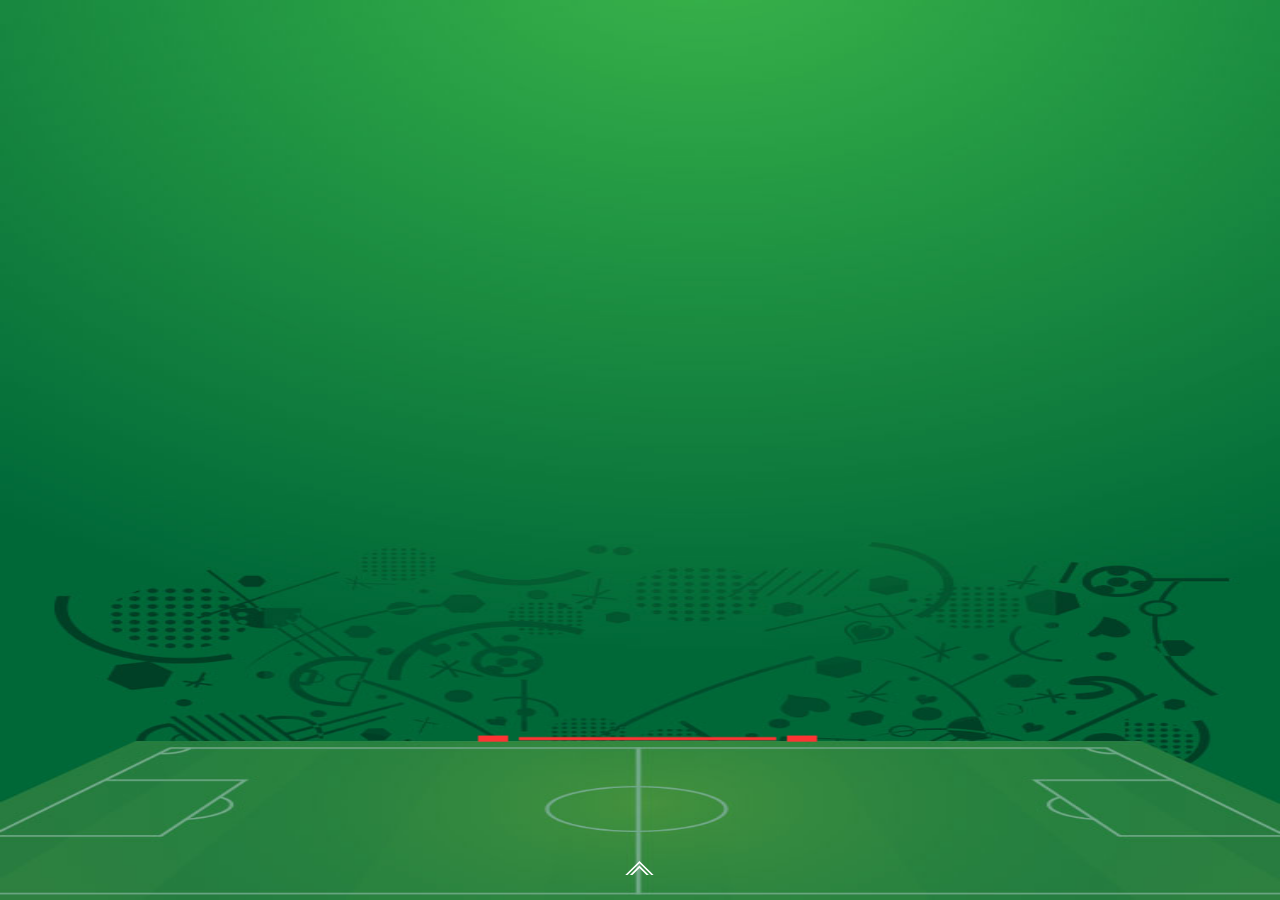
==== h5web/index.htm @ a773b553 "h5web" ====
<!DOCTYPE html>
<!-- saved from url=(0083)http://cokecn-cokecn.stor.sinaapp.com/index.html?from=groupmessage&isappinstalled=0 -->
<html lang="en" style=""><head><meta http-equiv="Content-Type" content="text/html; charset=UTF-8">
	<meta http-equiv="X-UA-Compatible" content="IE=edge,chrome=1">
	<meta name="apple-mobile-web-app-capable" content="yes">
	<meta name="apple-touch-fullscreen" content="YES">
	<meta name="viewport" content="width=device-width, initial-scale=1, minimum-scale=1, maximum-scale=1, user-scalable=no">
	<meta charset="UTF-8">
	<title>怡宝与您狂欢欧洲杯</title><script async src="http://c.cnzz.com/core.php"></script>
	<!-- scarlet | LXU studio http://lxustudio.com -->
	<link rel="stylesheet" href="style/normalize.css">
  	<link rel="stylesheet" href="style/swiper.css">
	
	
	<link rel="stylesheet" href="style/css.css">
  	<style type="text/css">
  		
  	</style>
  	<script src="style/jquery-2.1.1.min.js"></script>
	<script src="style/idangerous.swiper.min.js"></script>
	<script src="style/jquery.parallax.min.js"></script>
	<script src="style/weixinapi.js"></script>
</head><body style="overflow: hidden;"></body>
<body>
	<div class="swiper-container">
		<div class="swiper-wrapper" style="width: 336px; height: 8805px; transition: 0.3s; -webkit-transition: 0.3s; -webkit-transform: translate3d(0px, 0px, 0px);">


			<section class="swiper-slide ani swiper-slide-visible swiper-slide-active" id="s0" style="width: 336px; height: 587px; -webkit-transform: translate3d(0, 0, 0); -webkit-transform-style: preserve-3d; -webkit-backface-visibility: hidden;">
				<!--<img class="wave bg" src="./style/s3ke.png">-->
				<div class="a0"></div>
				<div class="a1"></div>
				<div class="a2"></div>
				<div class="a3"></div>
				<div class="a4"></div>
				<div class="a5"></div>
				<div class="a6"></div>
				<div class="a7"></div>

				<!--<img class="bottle" src="./style/s0bottle.png"> -->
				<svg version="1.1" xmlns="http://www.w3.org/2000/svg" xmlns:xlink="http://www.w3.org/1999/xlink" x="0px" y="0px" viewBox="0 0 59 29" enable-background="new 0 0 59 29" xml:space="preserve" class="up bg">
					<g>
						<polygon fill="#FFFFFF" points="54,28.9 29.4,4.7 4.7,28.9 0,28.9 29.4,0 58.8,28.9"></polygon>
						<polygon fill="#FFFFFF" points="49.1,28.9 44,28.9 29.4,14.5 14.8,28.9 9.7,28.9 29.4,9.5"></polygon>
					</g>
				</svg>
			</section>
			
			
			
			
			
			
			<section class="swiper-slide" id="s1" style="width: 336px; height: 587px;">
				<!--<img class="wave bg" src="./style/s1wave.png">-->
				<div class="w0"></div>
				<div class="w1"></div>
				<div class="w2"></div>
				<div class="w3"></div>
				<p class="p1">您已连续签到：<a class="a1">1</a>&nbsp;&nbsp;&nbsp;次</p>
				<p class="p2">距离下一场球赛倒计时：<a class="a2">09:30</a></p>
				<div class="w4">
					<p class="w41">6月25日&nbsp;17:50</p>
					<p class="w42">德国</p>
					<p class="w43">法国</p>
					<div class="w44"></div>
					<div class="w45"></div>
				</div>
				<div class="w5">
					<p class="w51">6月25日&nbsp;17:50</p>
					<p class="w52">德国</p>
					<p class="w53">法国</p>
					<div class="w54"></div>
					<div class="w55"></div>
				</div>
				<div class="w6">
					<p class="w61">6月25日&nbsp;17:50</p>
					<p class="w62">德国</p>
					<p class="w63">法国</p>
					<div class="w64"></div>
					<div class="w65"></div>
				</div>
				<div class="w7"></div>

				<svg version="1.1" xmlns="http://www.w3.org/2000/svg" xmlns:xlink="http://www.w3.org/1999/xlink" x="0px" y="0px" viewBox="0 0 59 29" enable-background="new 0 0 59 29" xml:space="preserve" class="up bg">
					<g>
						<polygon fill="#FFFFFF" points="54,28.9 29.4,4.7 4.7,28.9 0,28.9 29.4,0 58.8,28.9"></polygon>
						<polygon fill="#FFFFFF" points="49.1,28.9 44,28.9 29.4,14.5 14.8,28.9 9.7,28.9 29.4,9.5"></polygon>
					</g>
				</svg>
			</section>





			<section class="swiper-slide ani swiper-slide-visible swiper-slide-active" id="s2" style="width: 336px; height: 587px; -webkit-transform: translate3d(0, 0, 0); -webkit-transform-style: preserve-3d; -webkit-backface-visibility: hidden;">
				<!--<img class="wave bg" src="./style/s3ke.png">-->
				<div class="a0"></div>
				<div class="a1"></div>
				<div class="a2"></div>
				<div class="a3"></div>
				<div class="a4"></div>
				<div class="a5"></div>
				<div class="a6"></div>
				<div class="a7"></div>

				<!--<img class="bottle" src="./style/s0bottle.png"> -->
				<svg version="1.1" xmlns="http://www.w3.org/2000/svg" xmlns:xlink="http://www.w3.org/1999/xlink" x="0px" y="0px" viewBox="0 0 59 29" enable-background="new 0 0 59 29" xml:space="preserve" class="up bg">
					<g>
						<polygon fill="#FFFFFF" points="54,28.9 29.4,4.7 4.7,28.9 0,28.9 29.4,0 58.8,28.9"></polygon>
						<polygon fill="#FFFFFF" points="49.1,28.9 44,28.9 29.4,14.5 14.8,28.9 9.7,28.9 29.4,9.5"></polygon>
					</g>
				</svg>
			</section>
			

	</div>
	<script>
		$(document).ready(function()
		{
			var a=new Swiper(".swiper-container",
				{
					mode:"vertical",onSlideChangeStart:function(){
					switch(a.activeIndex){
						case 0:
							$("#s0").addClass("ani");
//							$("#s0 .a7").css(go),
							//1.初始状态，文档加载完成，定义指纹图片。代码如下：
							//扫描指纹
							$('.ani .a7').click(function () {
								$('.ani .a7').addClass('ani');
								setTimeout('swiper.slideNext();', 1000);
							})
							break;
						case 1:
							$("#s1").addClass("ani");
							break;
						case 2:
							$("#s2").addClass("ani"),
							$("#s2").parallax();
							break;
					}
				},onSlideChangeEnd:function(){
					switch(a.activeIndex){
						case 0:
							$("#s1").removeClass("ani");
							break;
						case 1:
							$("#s0").removeClass("ani"),
							$("#s2").removeClass("ani");
							break;
						case 2:
							$("#s1").removeClass("ani"),
									$("#s3").removeClass("ani");
							break;
					}
				}
				});
			$("#s0").addClass("ani").parallax()

		});





//		2.定义翻过第一页后，移除类go（防止翻页回去类go仍存在）。代码如下：

		var swiper = new Swiper('.swiper-Container-v',{

			onSlideChangeEnd: function (swiper) {
				console.log(swiper.activeIndex);

				//翻页后删除指纹图片上的类
				if (swiper.activeIndex == 1) {
					$('#s0 .a7').removeClass('go');
				}

			}
		})
	</script>

</body>
</html>
---- h5web/style/css.css ----
a{opacity:0}
.swiper-container{position:absolute;width:100%;height:100%}
.swiper-slide{position:relative;overflow:hidden}
.swiper-slide *{position:absolute;opacity:0}
.bg,.bg *{opacity:1}
.layer{width:100%;height:100%;opacity:1}
.layer div{border-radius:100%}


/*��һ��ҳ��*/
#s0 {background:url("../images/01.jpg") no-repeat;background-size:100% 100%}
#s0 .a0{margin: auto;left:0;top:0;width:100%;height:100%;background:url("../images/06.png") no-repeat ;background-size:100% 100%}
#s0 .a1{margin: auto;left:5.75%;top:3%;width:60%;height:15%;background:url("../images/02.png") no-repeat;background-size:50% 50%}
#s0 .a2{margin: auto;left:0;top:4%;width:100%;height:100%;background:url("../images/05.png") no-repeat;background-size:100% 100%}
#s0 .a3{margin: auto;left:24%;top:42%;width:50%;height:8%;background:url("../images/07.png") no-repeat;background-size:100% 100%}
#s0 .a4{margin: auto;left:20%;top:50%;width:60%;height:20%;background:url("../images/09.png") no-repeat;background-size:100% 100%}
#s0 .a5{margin: auto;left:19%;top:73%;width:75%;height:6%;background:url("../images/10.png") no-repeat;background-size:100% 100%}
#s0 .a6{margin: auto;left:35%;top:80%;width:30%;height:15%;background:url("../images/03.png") no-repeat;background-size:100% 100%}
#s0 .a7{margin: auto;left:35%;top:80%;width:30%;height:5%;background:url("../images/04.png") no-repeat;background-size:100% 100%}


/*#s0 .a7{margin:auto;left:5.75%;top:3%;width:290px;height:90px;background:url("../images/03.png") no-repeat;background-size:100% 100%}*/
/*#s0 .a8{margin:auto;left:5.75%;top:3%;width:290px;height:90px;background:url("../images/04.png") no-repeat;background-size:100% 100%}*/

/*#s0 .bottle{margin:auto;left:0;right:0;bottom:-1.69%;width:100%;}
#s0 .wave{right:0;height:100%}*/

#s1{background:url("../images/qd1.jpg") no-repeat;background-size:100% 100%}
#s1 .w0{margin: auto;left:35%;top:2%;width:65%;height:15%;background:url("../images/02.png") no-repeat;background-size:50% 50%}
#s1 .w1{left:5%;top:9%;width:90%;height:6%;background:url("../images/qd5_03.png") no-repeat;background-size:100% 100%}
#s1 .w2{left:18%;top:17%;width:65%;height:3%;background:url("../images/qd5_07.png") no-repeat;background-size:100% 100%}
#s1 .w3{left:28%;top:22%;width:40%;height:4%;background:url("../images/qd5_10.png") no-repeat;background-size:100% 100%}
#s1 .p1{
    color: white;
    top: 25%;
    left: 37%;
    font-size: 10px;
}
#s1 .a1{
    color: orange;
    font-size: 10px;

}
#s1 .p2{
    color: white;
    top: 28%;
    left: 10%;
    font-size: 18px;
}
#s1 .a2{
    color: orange;
    font-size: 30px;
    top: -30%;
}
#s1 .w4{left:8%;top:37%;width:85%;height:13%;background:url("../images/qd3.png") no-repeat;background-size:100% 100%}
#s1 .w4 .w41{left:35%;top:-5%;font-size: 15px;font-weight:bold;color:black}
#s1 .w4 .w42{left:27%;top:30%;font-size: 15px;color:grey}
#s1 .w4 .w43{left:63%;top:30%;font-size: 15px;color:gray}
#s1 .w4 .w44{left:10%;top:30%;width:10%;height:40%;background:url("../images/g4.png") no-repeat;background-size:100% 100%}
#s1 .w4 .w45{right:10%;top:30%;width:10%;height:40%;background:url("../images/g2.png") no-repeat;background-size:100% 100%}

#s1 .w5{left:8%;top:50%;width:85%;height:13%;background:url("../images/qd3.png") no-repeat;background-size:100% 100%}
#s1 .w5 .w51{left:35%;top:-5%;font-size: 15px;font-weight:bold;color:black}
#s1 .w5 .w52{left:27%;top:30%;font-size: 15px;color:grey}
#s1 .w5 .w53{left:63%;top:30%;font-size: 15px;color:gray}
#s1 .w5 .w54{left:10%;top:30%;width:10%;height:40%;background:url("../images/g4.png") no-repeat;background-size:100% 100%}
#s1 .w5 .w55{right:10%;top:30%;width:10%;height:40%;background:url("../images/g2.png") no-repeat;background-size:100% 100%}

#s1 .w6{left:8%;top:63%;width:85%;height:13%;background:url("../images/qd3.png") no-repeat;background-size:100% 100%}
#s1 .w6 .w61{left:35%;top:-5%;font-size: 15px;font-weight:bold;color:black}
#s1 .w6 .w62{left:27%;top:30%;font-size: 15px;color:grey}
#s1 .w6 .w63{left:63%;top:30%;font-size: 15px;color:gray}
#s1 .w6 .w64{left:10%;top:30%;width:10%;height:40%;background:url("../images/g4.png") no-repeat;background-size:100% 100%}
#s1 .w6 .w65{right:10%;top:30%;width:10%;height:40%;background:url("../images/g2.png") no-repeat;background-size:100% 100%}
#s1 .w7{left:0;top:87%;width:100%;height:12%;background:url("../images/qd2.png") no-repeat;background-size:100% 100%}


#s2 {background:url("../images/01.jpg") no-repeat;background-size:100% 100%}
#s2 .a0{margin: auto;left:0;top:0;width:100%;height:100%;background:url("../images/06.png") no-repeat ;background-size:100% 100%}
#s2 .a1{margin: auto;left:5.75%;top:3%;width:60%;height:15%;background:url("../images/02.png") no-repeat;background-size:50% 50%}
#s2 .a2{margin: auto;left:0;top:4%;width:100%;height:100%;background:url("../images/05.png") no-repeat;background-size:100% 100%}
#s2 .a3{margin: auto;left:7%;top:45%;width:85%;height:8%;background:url("../images/js_03.png") no-repeat;background-size:100% 100%}
#s2 .a4{margin: auto;left:7%;top:52%;width:85%;height:8%;background:url("../images/js_05.png") no-repeat;background-size:100% 100%}
#s2 .a5{margin: auto;left:35%;top:60%;width:35%;height:8%;background:url("../images/js_07.png") no-repeat;background-size:100% 100%}
#s2 .a6{margin: auto;left:23%;top:67%;width:40%;height:30%;background:url("../images/js_11.png") no-repeat;background-size:100% 100%}
/*#s0 .a7{margin:auto;left:5.75%;top:3%;width:290px;height:90px;background:url("../images/03.png") no-repeat;background-size:100% 100%}*/

#s0{-webkit-animation:fadeIn 1s 0.6s both}
#s0.ani .a0{-webkit-animation:fadeInUp 1s 0.6s both}
#s0.ani .a1{-webkit-animation:fadeInUp 1s 0.4s both}
#s0.ani .a2{-webkit-animation:fadeInUp 1s 0.8s both}
#s0.ani .a3{-webkit-animation:fadeInUp 1s 1s both}
#s0.ani .a4{-webkit-animation:fadeInUp 1s 1.2s both}
#s0.ani .a5{-webkit-animation:fadeInUp 1s 1.4s both}
#s0.ani .a6{-webkit-animation:fadeInUp 1s 1.6s both}
#s0.ani .a7{
    /*-webkit-animation:fadeInUp 1s 2s both;*/
    opacity: 1;
    -webkit-animation:num_ani3 1s  infinite;
    -webkit-animation-direction:alternate;
    -webkit-animation-fill-mode: forwards;
    animation-fill-mode: forwards;
    -o-animation-fill-mode: forwards;
    -moz-animation-fill-mode:  forwards;
    }

@-webkit-keyframes num_ani3{
    0%{ top:80%;}
    100%{ top:91.5%;}
}


#s1.ani .w0{-webkit-animation:fadeInLeft 1s 0.6s both}
#s1.ani .w1{-webkit-animation:fadeInUp 1s 0.3s both}
#s1.ani .w2{-webkit-animation:fadeInUp 1s 0.6s both}
#s1.ani .w3{-webkit-animation:fadeInUp 1s 0.9s both}
#s1.ani .text1{-webkit-animation:fadeInUp 1s 0.9s both}
#s1.ani .w4{-webkit-animation:fadeInUp 1s 1.2s both}
#s1.ani .w5{-webkit-animation:fadeInUp 1s 1.5s both}
#s1.ani .w6{-webkit-animation:fadeInUp 1s 1.8s both}
#s1.ani .w7{-webkit-animation:fadeInUp 1s 2s both}

#s1.ani .p1{-webkit-animation:fadeInUp 1s 0.9s both}
#s1.ani .a1{-webkit-animation:fadeInUp 1s 0.9s both}
#s1.ani .p2{-webkit-animation:fadeInUp 1s 1.1s both}
#s1.ani .a2{-webkit-animation:fadeInUp 1s 1.1s both}

#s1.ani .w4 .w41{-webkit-animation:fadeInUp 1s 1.8s both}
#s1.ani .w4 .w42{-webkit-animation:fadeInUp 1s 1.8s both}
#s1.ani .w4 .w43{-webkit-animation:fadeInUp 1s 1.8s both}
#s1.ani .w4 .w44{-webkit-animation:fadeInUp 1s 1.8s both}
#s1.ani .w4 .w45{-webkit-animation:fadeInUp 1s 1.8s both}

#s1.ani .w5 .w51{-webkit-animation:fadeInUp 1s 1.8s both}
#s1.ani .w5 .w52{-webkit-animation:fadeInUp 1s 1.8s both}
#s1.ani .w5 .w53{-webkit-animation:fadeInUp 1s 1.8s both}
#s1.ani .w5 .w54{-webkit-animation:fadeInUp 1s 1.8s both}
#s1.ani .w5 .w55{-webkit-animation:fadeInUp 1s 1.8s both}

#s1.ani .w6 .w61{-webkit-animation:fadeInUp 1s 1.8s both}
#s1.ani .w6 .w62{-webkit-animation:fadeInUp 1s 1.8s both}
#s1.ani .w6 .w63{-webkit-animation:fadeInUp 1s 1.8s both}
#s1.ani .w6 .w64{-webkit-animation:fadeInUp 1s 1.8s both}
#s1.ani .w6 .w65{-webkit-animation:fadeInUp 1s 1.8s both}

#s2.ani .a0{-webkit-animation:fadeInUp 1s 0.6s both}
#s2.ani .a1{-webkit-animation:fadeInUp 1s 0.4s both}
#s2.ani .a2{-webkit-animation:fadeInUp 1s 0.8s both}
#s2.ani .a3{-webkit-animation:fadeInUp 1s 1s both}
#s2.ani .a4{-webkit-animation:fadeInUp 1s 1.2s both}
#s2.ani .a5{-webkit-animation:fadeInUp 1s 1.4s both}
#s2.ani .a6{-webkit-animation:fadeInUp 1s 1.6s both}
#s2.ani .a7{-webkit-animation:fadeInUp 1s 1.5s both}




@-webkit-keyframes bubble{0%{opacity:0;-webkit-transform:translate3d(0,100px,0);transform:translate3d(0,100px,0)}100%{opacity:1;-webkit-transform:none;transform:none}}@keyframes bubble{0%{opacity:0;-webkit-transform:translate3d(0,100px,0);transform:translate3d(0,100px,0)}100%{opacity:1;-webkit-transform:none;transform:none}}@-webkit-keyframes s3bottle{0%{-webkit-transform-origin:100% 100%;transform-origin:100% 100%;-webkit-transform:none;transform:none}100%{-webkit-transform-origin:100% 100%;transform-origin:100% 100%;-webkit-transform:rotate3d(0,0,1,33deg);transform:rotate3d(0,0,1,33deg)}}@keyframes s3bottle{0%{-webkit-transform-origin:100% 100%;transform-origin:100% 100%;-webkit-transform:none;transform:none}100%{-webkit-transform-origin:100% 100%;transform-origin:100% 100%;-webkit-transform:rotate3d(0,0,1,33deg);transform:rotate3d(0,0,1,33deg)}}@-webkit-keyframes s5leftHand{0%{opacity:0;-webkit-transform-origin:50% 50%;transform-origin:50% 50%;-webkit-transform:none;transform:none}100%{opacity:1;-webkit-transform-origin:50% 50%;transform-origin:50% 50%;-webkit-transform:rotate3d(0,0,1,44deg);transform:rotate3d(0,0,1,44deg)}}@keyframes s5leftHand{0%{opacity:0;-webkit-transform-origin:50% 50%;transform-origin:50% 50%;-webkit-transform:none;transform:none}100%{opacity:1;-webkit-transform-origin:50% 50%;transform-origin:50% 50%;-webkit-transform:rotate3d(0,0,1,44deg);transform:rotate3d(0,0,1,44deg)}}@-webkit-keyframes s5rightHand{0%{opacity:0;-webkit-transform-origin:50% 50%;transform-origin:50% 50%;-webkit-transform:none;transform:none}100%{opacity:1;-webkit-transform-origin:50% 50%;transform-origin:50% 50%;-webkit-transform:rotate3d(0,0,1,-44deg);transform:rotate3d(0,0,1,-44deg)}}@keyframes s5rightHand{0%{opacity:0;-webkit-transform-origin:50% 50%;transform-origin:50% 50%;-webkit-transform:none;transform:none}100%{opacity:1;-webkit-transform-origin:50% 50%;transform-origin:50% 50%;-webkit-transform:rotate3d(0,0,1,-44deg);transform:rotate3d(0,0,1,-44deg)}}@-webkit-keyframes people{0%,100%{-webkit-transition-timing-function:cubic-bezier(0.215,0.610,0.355,1.000);transition-timing-function:cubic-bezier(0.215,0.610,0.355,1.000);-webkit-transform:translate3d(0,0,0);transform:translate3d(0,0,0)}50%{-webkit-transition-timing-function:cubic-bezier(0.755,0.050,0.855,0.060);transition-timing-function:cubic-bezier(0.755,0.050,0.855,0.060);-webkit-transform:translate3d(15px,0,0);transform:translate3d(15px,0,0)}}@keyframes people{0%,100%{-webkit-transition-timing-function:cubic-bezier(0.215,0.610,0.355,1.000);transition-timing-function:cubic-bezier(0.215,0.610,0.355,1.000);-webkit-transform:translate3d(0,0,0);transform:translate3d(0,0,0)}50%{-webkit-transition-timing-function:cubic-bezier(0.755,0.050,0.855,0.060);transition-timing-function:cubic-bezier(0.755,0.050,0.855,0.060);-webkit-transform:translate3d(15px,0,0);transform:translate3d(15px,0,0)}}@-webkit-keyframes coin{0%{opacity:0;-webkit-transform:perspective(400px) rotate3d(0,1,0,-360deg);transform:perspective(400px) rotate3d(0,1,0,-360deg);-webkit-animation-timing-function:ease-out;animation-timing-function:ease-out}40%{-webkit-transform:perspective(400px) translate3d(0,0,150px) rotate3d(0,1,0,-190deg);transform:perspective(400px) translate3d(0,0,150px) rotate3d(0,1,0,-190deg);-webkit-animation-timing-function:ease-out;animation-timing-function:ease-out}50%{-webkit-transform:perspective(400px) translate3d(0,0,150px) rotate3d(0,1,0,-170deg);transform:perspective(400px) translate3d(0,0,150px) rotate3d(0,1,0,-170deg);-webkit-animation-timing-function:ease-in;animation-timing-function:ease-in}80%{-webkit-transform:perspective(400px) scale3d(.95,.95,.95);transform:perspective(400px) scale3d(.95,.95,.95);-webkit-animation-timing-function:ease-in;animation-timing-function:ease-in}100%{opacity:1;-webkit-transform:perspective(400px);transform:perspective(400px);-webkit-animation-timing-function:ease-in;animation-timing-function:ease-in}}@keyframes coin{0%{opacity:0;-webkit-transform:perspective(400px) rotate3d(0,1,0,-360deg);transform:perspective(400px) rotate3d(0,1,0,-360deg);-webkit-animation-timing-function:ease-out;animation-timing-function:ease-out}40%{-webkit-transform:perspective(400px) translate3d(0,0,150px) rotate3d(0,1,0,-190deg);transform:perspective(400px) translate3d(0,0,150px) rotate3d(0,1,0,-190deg);-webkit-animation-timing-function:ease-out;animation-timing-function:ease-out}50%{-webkit-transform:perspective(400px) translate3d(0,0,150px) rotate3d(0,1,0,-170deg);transform:perspective(400px) translate3d(0,0,150px) rotate3d(0,1,0,-170deg);-webkit-animation-timing-function:ease-in;animation-timing-function:ease-in}80%{-webkit-transform:perspective(400px) scale3d(.95,.95,.95);transform:perspective(400px) scale3d(.95,.95,.95);-webkit-animation-timing-function:ease-in;animation-timing-function:ease-in}100%{opacity:1;-webkit-transform:perspective(400px);transform:perspective(400px);-webkit-animation-timing-function:ease-in;animation-timing-function:ease-in}}@-webkit-keyframes s9w3{0%{width:0}100%{width:245px}}@keyframes s9w3{0%{width:0}100%{width:245px}}@-webkit-keyframes s12water{0%{height:96px}100%{height:89px}}@keyframes s12water{0%{height:96px}100%{height:89px}}@-webkit-keyframes arrow{0%,100%{opacity:0}50%{opacity:1}}@keyframes arrow{0%,100%{opacity:0}50%{opacity:1}}.ani .wmw path,.ani .wmw polygon{stroke-dasharray:1000;-webkit-animation:dash 1s .5s linear both}@-webkit-keyframes dash{0%{opacity:0;stroke-dashoffset:1000}100%{opacity:1;stroke-dashoffset:0}}.up{margin:auto;left:0;right:2px;bottom:2.8%;width:29px;height:14px}.wmw{left:0;top:0}@-webkit-keyframes fadeInUp{0%{opacity:0;-webkit-transform:translate3d(0,100%,0);transform:translate3d(0,100%,0)}100%{opacity:1;-webkit-transform:none;transform:none}}@keyframes fadeInUp{0%{opacity:0;-webkit-transform:translate3d(0,100%,0);transform:translate3d(0,100%,0)}100%{opacity:1;-webkit-transform:none;transform:none}}@-webkit-keyframes fadeIn{0%{opacity:0}100%{opacity:1}}@keyframes fadeIn{0%{opacity:0}100%{opacity:1}}@-webkit-keyframes fadeInLeft{0%{opacity:0;-webkit-transform:translate3d(-100%,0,0);transform:translate3d(-100%,0,0)}100%{opacity:1;-webkit-transform:none;transform:none}}@keyframes fadeInLeft{0%{opacity:0;-webkit-transform:translate3d(-100%,0,0);transform:translate3d(-100%,0,0)}100%{opacity:1;-webkit-transform:none;transform:none}}@-webkit-keyframes fadeInRight{0%{opacity:0;-webkit-transform:translate3d(100%,0,0);transform:translate3d(100%,0,0)}100%{opacity:1;-webkit-transform:none;transform:none}}@keyframes fadeInRight{0%{opacity:0;-webkit-transform:translate3d(100%,0,0);transform:translate3d(100%,0,0)}100%{opacity:1;-webkit-transform:none;transform:none}}@-webkit-keyframes bounceIn{0%,20%,40%,60%,80%,100%{-webkit-transition-timing-function:cubic-bezier(0.215,0.610,0.355,1.000);transition-timing-function:cubic-bezier(0.215,0.610,0.355,1.000)}0%{opacity:0;-webkit-transform:scale3d(.3,.3,.3);transform:scale3d(.3,.3,.3)}20%{-webkit-transform:scale3d(1.1,1.1,1.1);transform:scale3d(1.1,1.1,1.1)}40%{-webkit-transform:scale3d(.9,.9,.9);transform:scale3d(.9,.9,.9)}60%{opacity:1;-webkit-transform:scale3d(1.03,1.03,1.03);transform:scale3d(1.03,1.03,1.03)}80%{-webkit-transform:scale3d(.97,.97,.97);transform:scale3d(.97,.97,.97)}100%{opacity:1;-webkit-transform:scale3d(1,1,1);transform:scale3d(1,1,1)}}@keyframes bounceIn{0%,20%,40%,60%,80%,100%{-webkit-transition-timing-function:cubic-bezier(0.215,0.610,0.355,1.000);transition-timing-function:cubic-bezier(0.215,0.610,0.355,1.000)}0%{opacity:0;-webkit-transform:scale3d(.3,.3,.3);transform:scale3d(.3,.3,.3)}20%{-webkit-transform:scale3d(1.1,1.1,1.1);transform:scale3d(1.1,1.1,1.1)}40%{-webkit-transform:scale3d(.9,.9,.9);transform:scale3d(.9,.9,.9)}60%{opacity:1;-webkit-transform:scale3d(1.03,1.03,1.03);transform:scale3d(1.03,1.03,1.03)}80%{-webkit-transform:scale3d(.97,.97,.97);transform:scale3d(.97,.97,.97)}100%{opacity:1;-webkit-transform:scale3d(1,1,1);transform:scale3d(1,1,1)}}
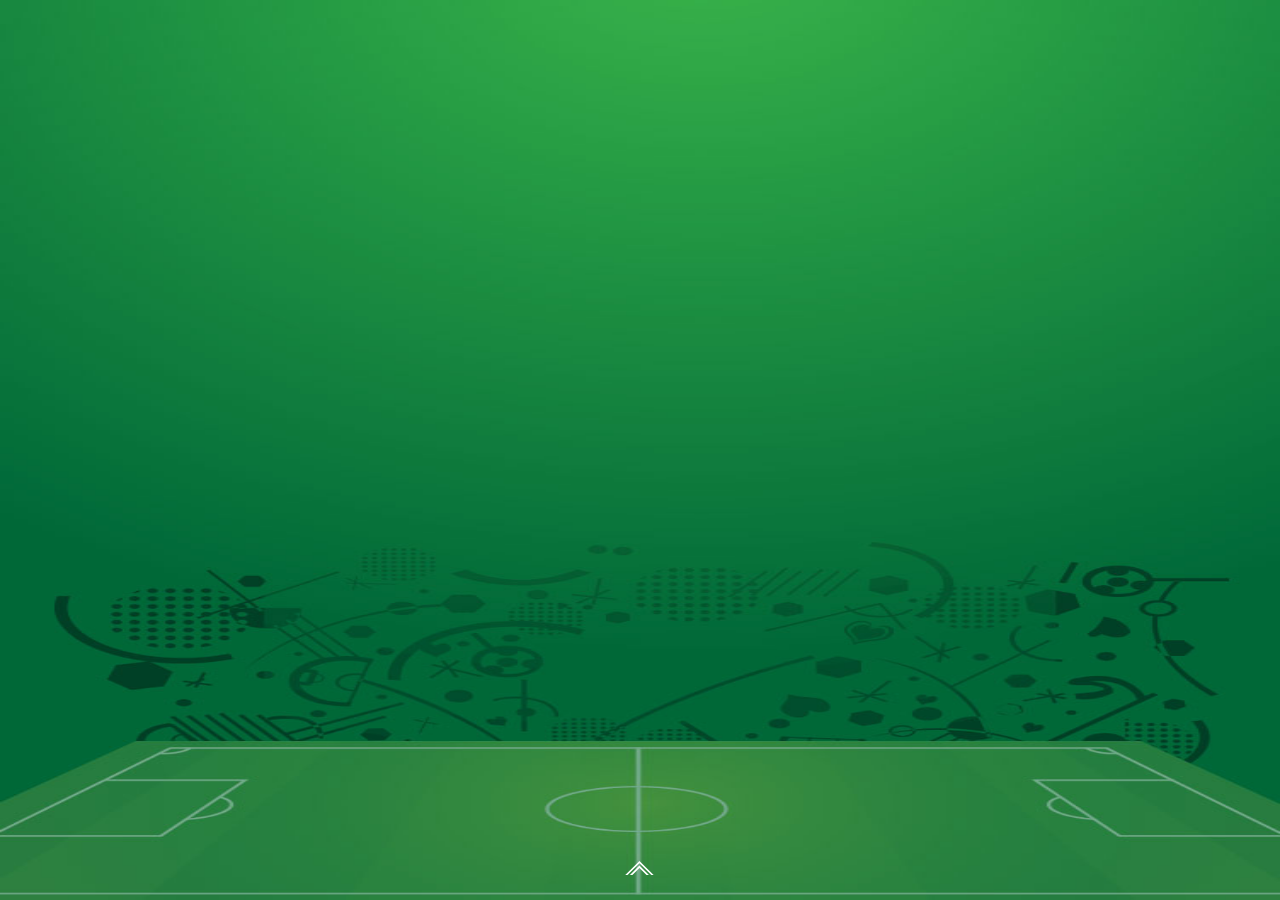
==== commit 851563f3: "h5web" ====
--- a/h5web/index.htm
+++ b/h5web/index.htm
@@ -6,21 +6,17 @@
 	<meta name="apple-touch-fullscreen" content="YES">
 	<meta name="viewport" content="width=device-width, initial-scale=1, minimum-scale=1, maximum-scale=1, user-scalable=no">
 	<meta charset="UTF-8">
-	<title>怡宝与您狂欢欧洲杯</title><script async src="http://c.cnzz.com/core.php"></script>
+	<title>怡宝与您狂欢欧洲杯</title>
 	<!-- scarlet | LXU studio http://lxustudio.com -->
 	<link rel="stylesheet" href="style/normalize.css">
   	<link rel="stylesheet" href="style/swiper.css">
-	
-	
+
 	<link rel="stylesheet" href="style/css.css">
   	<style type="text/css">
   		
   	</style>
-  	<script src="style/jquery-2.1.1.min.js"></script>
-	<script src="style/idangerous.swiper.min.js"></script>
-	<script src="style/jquery.parallax.min.js"></script>
-	<script src="style/weixinapi.js"></script>
-</head><body style="overflow: hidden;"></body>
+
+</head>
 <body>
 	<div class="swiper-container">
 		<div class="swiper-wrapper" style="width: 336px; height: 8805px; transition: 0.3s; -webkit-transition: 0.3s; -webkit-transform: translate3d(0px, 0px, 0px);">
@@ -116,9 +112,15 @@
 			
 
 	</div>
+		<script src="style/jquery-2.1.1.min.js"></script>
+		<script src="style/idangerous.swiper.min.js"></script>
+
+		<script src="style/jquery.parallax.min.js"></script>
+		<script src="style/weixinapi.js"></script>
 	<script>
 		$(document).ready(function()
 		{
+
 			var a=new Swiper(".swiper-container",
 				{
 					mode:"vertical",onSlideChangeStart:function(){
@@ -128,13 +130,11 @@
 //							$("#s0 .a7").css(go),
 							//1.初始状态，文档加载完成，定义指纹图片。代码如下：
 							//扫描指纹
-							$('.ani .a7').click(function () {
-								$('.ani .a7').addClass('ani');
-								setTimeout('swiper.slideNext();', 1000);
-							})
+
 							break;
 						case 1:
 							$("#s1").addClass("ani");
+
 							break;
 						case 2:
 							$("#s2").addClass("ani"),
@@ -156,29 +156,36 @@
 							break;
 					}
 				}
+
+
 				});
+			$('.a6').click(function () {
+				a.swipeNext();
+				$('#s1').addClass('ani');
+// setTimeout('swiper.slideNext();', 1000);
+			})
+
+//
+
+
 			$("#s0").addClass("ani").parallax()
 
 		});
 
-
-
-
-
 //		2.定义翻过第一页后，移除类go（防止翻页回去类go仍存在）。代码如下：
 
-		var swiper = new Swiper('.swiper-Container-v',{
-
-			onSlideChangeEnd: function (swiper) {
-				console.log(swiper.activeIndex);
-
-				//翻页后删除指纹图片上的类
-				if (swiper.activeIndex == 1) {
-					$('#s0 .a7').removeClass('go');
-				}
-
-			}
-		})
+//		var swiper = new Swiper('.swiper-wrapper',{
+//
+//			onSlideChangeEnd: function (swiper) {
+//				console.log(swiper.activeIndex);
+//
+//				//翻页后删除指纹图片上的类
+//				if (swiper.activeIndex == 1) {
+//					$('#s0').removeClass('ani');
+//				}
+//
+//			}
+//		})
 	</script>
 
 </body>
--- a/h5web/style/css.css
+++ b/h5web/style/css.css
@@ -95,8 +95,8 @@
 #s0.ani .a6{-webkit-animation:fadeInUp 1s 1.6s both}
 #s0.ani .a7{
     /*-webkit-animation:fadeInUp 1s 2s both;*/
-    opacity: 1;
-    -webkit-animation:num_ani3 1s  infinite;
+    opacity: 0;
+    -webkit-animation:num_ani3 1s 3s infinite;
     -webkit-animation-direction:alternate;
     -webkit-animation-fill-mode: forwards;
     animation-fill-mode: forwards;
@@ -105,8 +105,9 @@
     }
 
 @-webkit-keyframes num_ani3{
-    0%{ top:80%;}
-    100%{ top:91.5%;}
+    0%{ top:80%;   opacity: 0;}
+    1%{ top:80%;   opacity: 1;}
+    100%{ top:91.5%;opacity: 1;}
 }
 
 
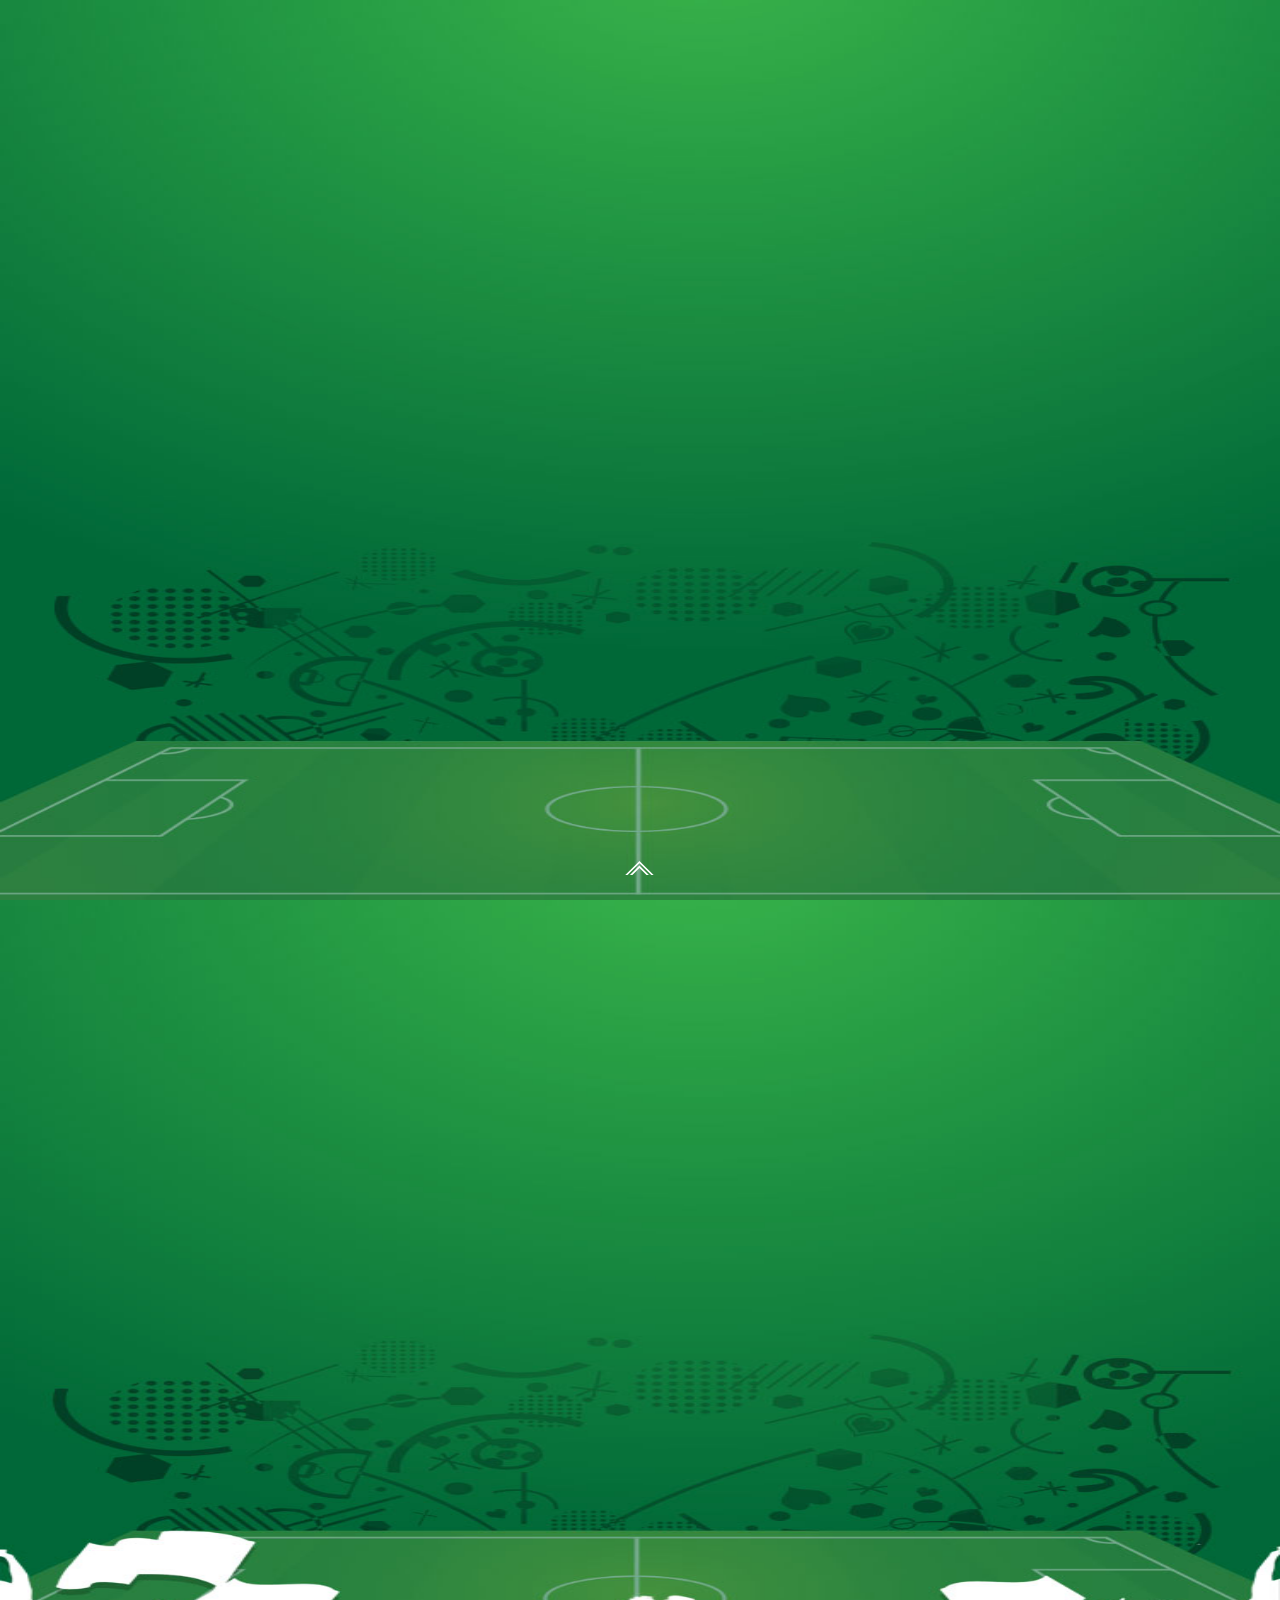
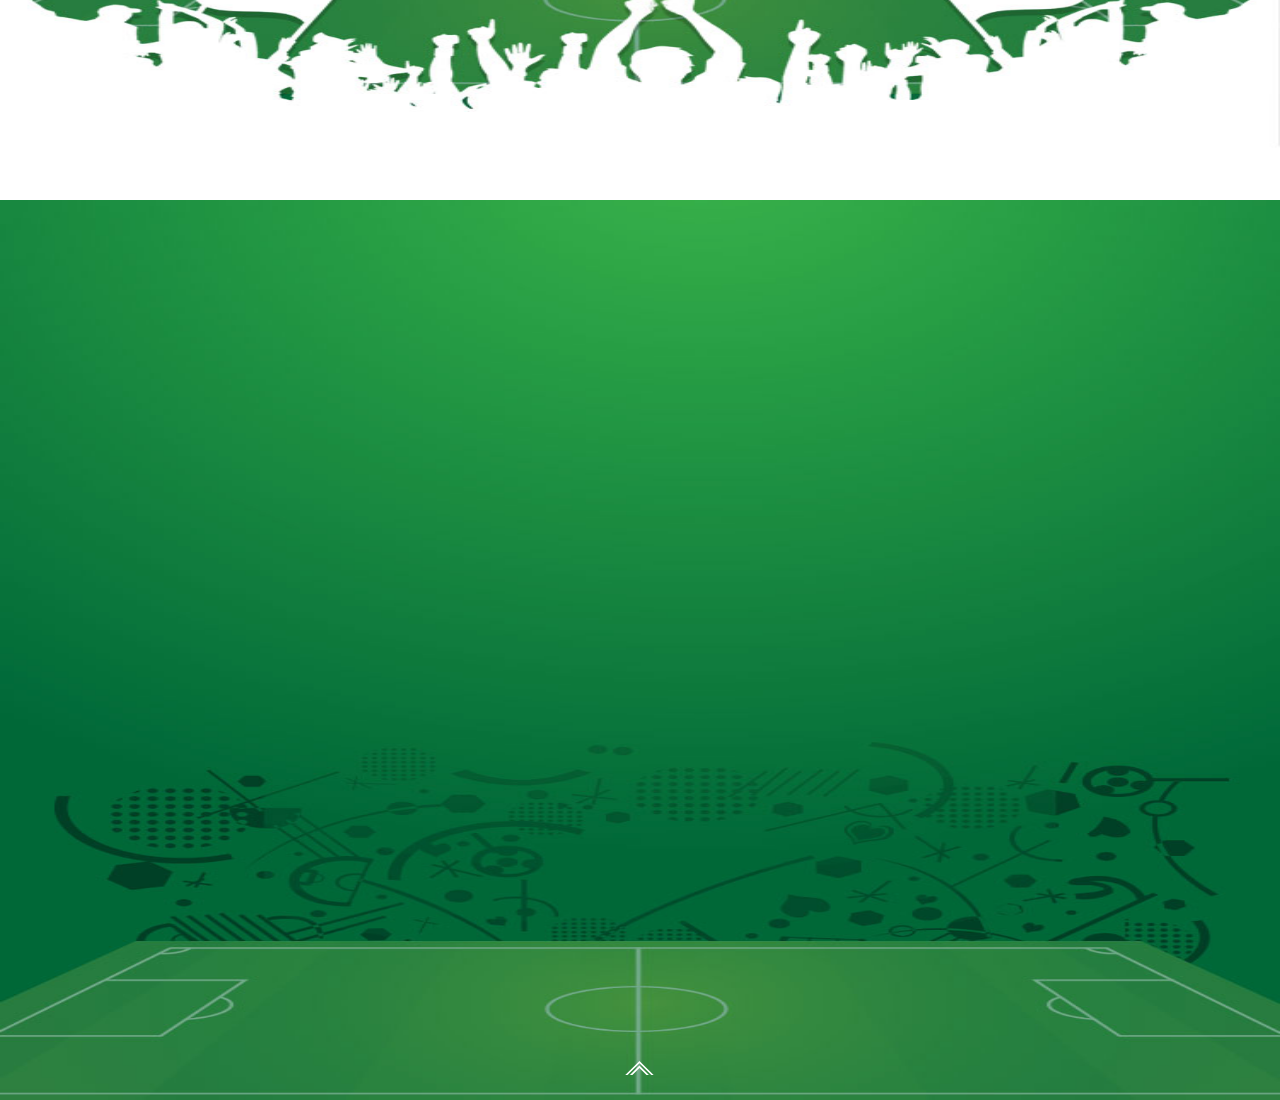
==== commit 99ebaf97: "h5web" ====
--- a/h5web/index.htm
+++ b/h5web/index.htm
@@ -15,10 +15,64 @@
   	<style type="text/css">
   		
   	</style>
-
+    <script>
+		//获取浏览器页面可见高度和宽度
+
+		var _PageHeight = document.documentElement.clientHeight,
+
+				_PageWidth = document.documentElement.clientWidth;
+
+		//计算loading框距离顶部和左部的距离（loading框的宽度为215px，高度为61px）
+
+		var _LoadingTop = _PageHeight > 61 ? (_PageHeight - 61) / 2 : 0,
+
+				_LoadingLeft = _PageWidth > 215 ? (_PageWidth - 215) / 2 : 0;
+
+		//在页面未加载完毕之前显示的loading Html自定义内容
+
+		var _LoadingHtml = '<div id="loadingDiv" style="position:absolute;left:0;width:100%;height:' + _PageHeight + 'px;top:0;background:#f3f8ff;opacity:0.8;filter:alpha(opacity=100);z-index:10000;">' +
+				   '<div style="position: absolute; cursor1: wait; left: ' + _LoadingLeft + 'px; top:' + _LoadingTop + 'px; width: auto; height: 57px; line-height: 57px; padding-left: 50px; padding-right: 5px; background: #fff url(images/loading.gif) no-repeat scroll 5px 10px; border: 2px solid #95B8E7; color: #696969; font-family:\'Microsoft YaHei\';">页面加载中，请等待...' +
+				    '</div>' +
+				'</div>';
+		//呈现loading效果
+
+		document.write(_LoadingHtml);
+
+
+
+//		window.onload = function () {
+//
+//		    var loadingMask = document.getElementById('loadingDiv');
+//
+//		    loadingMask.parentNode.removeChild(loadingMask);
+//
+//		};
+
+
+
+		//监听加载状态改变
+
+		document.onreadystatechange = completeLoading;
+
+
+
+		//加载状态为complete时移除loading效果
+
+		function completeLoading() {
+
+			if (document.readyState == "complete") {
+
+				var loadingMask = document.getElementById('loadingDiv');
+
+				loadingMask.parentNode.removeChild(loadingMask);
+
+			}
+
+		}
+	</script>
 </head>
-<body>
-	<div class="swiper-container">
+<html>
+	<body class="swiper-container">
 		<div class="swiper-wrapper" style="width: 336px; height: 8805px; transition: 0.3s; -webkit-transition: 0.3s; -webkit-transform: translate3d(0px, 0px, 0px);">
 
 
--- a/h5web/style/css.css
+++ b/h5web/style/css.css
@@ -15,8 +15,8 @@
 #s0 .a3{margin: auto;left:24%;top:42%;width:50%;height:8%;background:url("../images/07.png") no-repeat;background-size:100% 100%}
 #s0 .a4{margin: auto;left:20%;top:50%;width:60%;height:20%;background:url("../images/09.png") no-repeat;background-size:100% 100%}
 #s0 .a5{margin: auto;left:19%;top:73%;width:75%;height:6%;background:url("../images/10.png") no-repeat;background-size:100% 100%}
-#s0 .a6{margin: auto;left:35%;top:80%;width:30%;height:15%;background:url("../images/03.png") no-repeat;background-size:100% 100%}
-#s0 .a7{margin: auto;left:35%;top:80%;width:30%;height:5%;background:url("../images/04.png") no-repeat;background-size:100% 100%}
+#s0 .a6{margin: auto;left:35%;top:80%;width:28%;height:15%;background:url("../images/03.png") no-repeat;background-size:100% 100%}
+#s0 .a7{left:34.56%;top:80%;width:28%;height:5%;background:url("../images/04.png") no-repeat;background-size:100% 100%}
 
 
 /*#s0 .a7{margin:auto;left:5.75%;top:3%;width:290px;height:90px;background:url("../images/03.png") no-repeat;background-size:100% 100%}*/
@@ -96,7 +96,7 @@
 #s0.ani .a7{
     /*-webkit-animation:fadeInUp 1s 2s both;*/
     opacity: 0;
-    -webkit-animation:num_ani3 1s 3s infinite;
+    -webkit-animation:num_ani3 1s 2s infinite;
     -webkit-animation-direction:alternate;
     -webkit-animation-fill-mode: forwards;
     animation-fill-mode: forwards;
@@ -107,7 +107,7 @@
 @-webkit-keyframes num_ani3{
     0%{ top:80%;   opacity: 0;}
     1%{ top:80%;   opacity: 1;}
-    100%{ top:91.5%;opacity: 1;}
+    100%{ top:90%;opacity: 1;}
 }
 
 
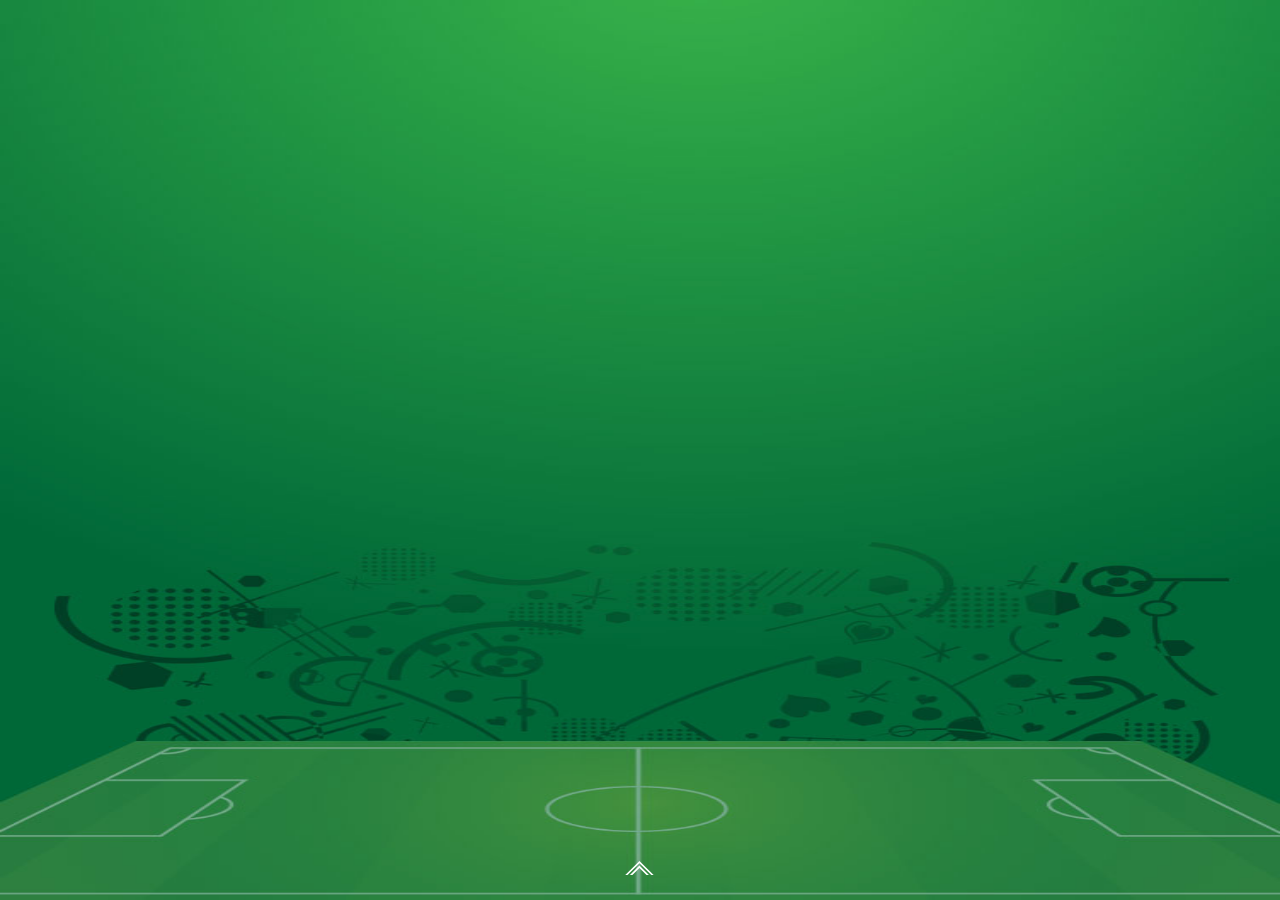
==== commit 9f431d03: "h5web" ====
--- a/h5web/index.htm
+++ b/h5web/index.htm
@@ -17,7 +17,6 @@
   	</style>
     <script>
 		//获取浏览器页面可见高度和宽度
-
 		var _PageHeight = document.documentElement.clientHeight,
 
 				_PageWidth = document.documentElement.clientWidth;
@@ -30,7 +29,7 @@
 
 		//在页面未加载完毕之前显示的loading Html自定义内容
 
-		var _LoadingHtml = '<div id="loadingDiv" style="position:absolute;left:0;width:100%;height:' + _PageHeight + 'px;top:0;background:#f3f8ff;opacity:0.8;filter:alpha(opacity=100);z-index:10000;">' +
+		var _LoadingHtml = '<div id="loadingDiv" style="position:absolute;left:0;width:100%;height:' + _PageHeight + 'px;top:0;background:#f3f8ff;opacity:1;filter:alpha(opacity=100);z-index:10000;">' +
 				   '<div style="position: absolute; cursor1: wait; left: ' + _LoadingLeft + 'px; top:' + _LoadingTop + 'px; width: auto; height: 57px; line-height: 57px; padding-left: 50px; padding-right: 5px; background: #fff url(images/loading.gif) no-repeat scroll 5px 10px; border: 2px solid #95B8E7; color: #696969; font-family:\'Microsoft YaHei\';">页面加载中，请等待...' +
 				    '</div>' +
 				'</div>';
@@ -38,23 +37,9 @@
 
 		document.write(_LoadingHtml);
 
-
-
-//		window.onload = function () {
-//
-//		    var loadingMask = document.getElementById('loadingDiv');
-//
-//		    loadingMask.parentNode.removeChild(loadingMask);
-//
-//		};
-
-
-
 		//监听加载状态改变
 
 		document.onreadystatechange = completeLoading;
-
-
 
 		//加载状态为complete时移除loading效果
 
@@ -177,7 +162,9 @@
 
 			var a=new Swiper(".swiper-container",
 				{
-					mode:"vertical",onSlideChangeStart:function(){
+					noSwiping : true,
+					noSwipingClass : 'stop-swiping',
+					onSlideChangeStart:function(){
 					switch(a.activeIndex){
 						case 0:
 							$("#s0").addClass("ani");
@@ -195,7 +182,8 @@
 							$("#s2").parallax();
 							break;
 					}
-				},onSlideChangeEnd:function(){
+				},
+						onSlideChangeEnd:function(){
 					switch(a.activeIndex){
 						case 0:
 							$("#s1").removeClass("ani");
@@ -213,9 +201,13 @@
 
 
 				});
+
 			$('.a6').click(function () {
-				a.swipeNext();
-				$('#s1').addClass('ani');
+
+				var sendtime=setTimeout(function(){
+					a.swipeNext();
+					$('#s1').addClass('ani');
+				},1000)
 // setTimeout('swiper.slideNext();', 1000);
 			})
 
--- a/h5web/style/css.css
+++ b/h5web/style/css.css
@@ -87,11 +87,25 @@
 
 #s0{-webkit-animation:fadeIn 1s 0.6s both}
 #s0.ani .a0{-webkit-animation:fadeInUp 1s 0.6s both}
-#s0.ani .a1{-webkit-animation:fadeInUp 1s 0.4s both}
-#s0.ani .a2{-webkit-animation:fadeInUp 1s 0.8s both}
-#s0.ani .a3{-webkit-animation:fadeInUp 1s 1s both}
-#s0.ani .a4{-webkit-animation:fadeInUp 1s 1.2s both}
-#s0.ani .a5{-webkit-animation:fadeInUp 1s 1.4s both}
+#s0.ani .a1{-webkit-animation:fadeIn 1s 0.4s both}
+#s0.ani .a2{opacity: 0;
+    -webkit-animation:scale 1s 0.8s 1;
+    -webkit-animation-direction:alternate;
+    -webkit-animation-fill-mode: forwards;
+    animation-fill-mode: forwards;
+    -o-animation-fill-mode: forwards;
+    -moz-animation-fill-mode:  forwards;
+}
+#s0.ani .a3{opacity: 0;
+    -webkit-animation:scale 1s 1.5s 1;
+    -webkit-animation-direction:alternate;
+    -webkit-animation-fill-mode: forwards;
+    animation-fill-mode: forwards;
+    -o-animation-fill-mode: forwards;
+    -moz-animation-fill-mode:  forwards;
+}
+#s0.ani .a4{-webkit-animation:fadeIn 1s 2s both}
+#s0.ani .a5{-webkit-animation:fadeIn 1s 2s both}
 #s0.ani .a6{-webkit-animation:fadeInUp 1s 1.6s both}
 #s0.ani .a7{
     /*-webkit-animation:fadeInUp 1s 2s both;*/
@@ -109,13 +123,33 @@
     1%{ top:80%;   opacity: 1;}
     100%{ top:90%;opacity: 1;}
 }
-
-
-#s1.ani .w0{-webkit-animation:fadeInLeft 1s 0.6s both}
-#s1.ani .w1{-webkit-animation:fadeInUp 1s 0.3s both}
-#s1.ani .w2{-webkit-animation:fadeInUp 1s 0.6s both}
-#s1.ani .w3{-webkit-animation:fadeInUp 1s 0.9s both}
-#s1.ani .text1{-webkit-animation:fadeInUp 1s 0.9s both}
+@keyframes num_ani3{
+    0%{ top:80%;   opacity: 0;}
+    1%{ top:80%;   opacity: 1;}
+    100%{ top:90%;opacity: 1;}
+}
+
+#s1.ani .w0{-webkit-animation:fadeIn 1s 1s both}
+#s1.ani .w1{
+    opacity: 0;
+    -webkit-animation:scale 1s 0.6s 1;
+    -webkit-animation-direction:alternate;
+    -webkit-animation-fill-mode: forwards;
+    animation-fill-mode: forwards;
+    -o-animation-fill-mode: forwards;
+    -moz-animation-fill-mode:  forwards;
+}
+#s1.ani .w2{-webkit-animation:fadeIn 1s 1s both}
+#s1.ani .w3{
+    opacity: 0;
+    -webkit-animation:flicker 0.2s 0.8s infinite;
+    -webkit-animation-direction:alternate;
+    -webkit-animation-fill-mode: forwards;
+    animation-fill-mode: forwards;
+    -o-animation-fill-mode: forwards;
+    -moz-animation-fill-mode:  forwards;
+}
+#s1.ani .text1{-webkit-animation:fadeIn 1s 1s both}
 #s1.ani .w4{-webkit-animation:fadeInUp 1s 1.2s both}
 #s1.ani .w5{-webkit-animation:fadeInUp 1s 1.5s both}
 #s1.ani .w6{-webkit-animation:fadeInUp 1s 1.8s both}
@@ -145,8 +179,15 @@
 #s1.ani .w6 .w65{-webkit-animation:fadeInUp 1s 1.8s both}
 
 #s2.ani .a0{-webkit-animation:fadeInUp 1s 0.6s both}
-#s2.ani .a1{-webkit-animation:fadeInUp 1s 0.4s both}
-#s2.ani .a2{-webkit-animation:fadeInUp 1s 0.8s both}
+#s2.ani .a1{-webkit-animation:fadeIn 1s 0.8s both}
+#s2.ani .a2{opacity: 0;
+    -webkit-animation:scale 1s 0.8s 1;
+    -webkit-animation-direction:alternate;
+    -webkit-animation-fill-mode: forwards;
+    animation-fill-mode: forwards;
+    -o-animation-fill-mode: forwards;
+    -moz-animation-fill-mode:  forwards;
+}
 #s2.ani .a3{-webkit-animation:fadeInUp 1s 1s both}
 #s2.ani .a4{-webkit-animation:fadeInUp 1s 1.2s both}
 #s2.ani .a5{-webkit-animation:fadeInUp 1s 1.4s both}
@@ -154,6 +195,99 @@
 #s2.ani .a7{-webkit-animation:fadeInUp 1s 1.5s both}
 
 
-
-
-@-webkit-keyframes bubble{0%{opacity:0;-webkit-transform:translate3d(0,100px,0);transform:translate3d(0,100px,0)}100%{opacity:1;-webkit-transform:none;transform:none}}@keyframes bubble{0%{opacity:0;-webkit-transform:translate3d(0,100px,0);transform:translate3d(0,100px,0)}100%{opacity:1;-webkit-transform:none;transform:none}}@-webkit-keyframes s3bottle{0%{-webkit-transform-origin:100% 100%;transform-origin:100% 100%;-webkit-transform:none;transform:none}100%{-webkit-transform-origin:100% 100%;transform-origin:100% 100%;-webkit-transform:rotate3d(0,0,1,33deg);transform:rotate3d(0,0,1,33deg)}}@keyframes s3bottle{0%{-webkit-transform-origin:100% 100%;transform-origin:100% 100%;-webkit-transform:none;transform:none}100%{-webkit-transform-origin:100% 100%;transform-origin:100% 100%;-webkit-transform:rotate3d(0,0,1,33deg);transform:rotate3d(0,0,1,33deg)}}@-webkit-keyframes s5leftHand{0%{opacity:0;-webkit-transform-origin:50% 50%;transform-origin:50% 50%;-webkit-transform:none;transform:none}100%{opacity:1;-webkit-transform-origin:50% 50%;transform-origin:50% 50%;-webkit-transform:rotate3d(0,0,1,44deg);transform:rotate3d(0,0,1,44deg)}}@keyframes s5leftHand{0%{opacity:0;-webkit-transform-origin:50% 50%;transform-origin:50% 50%;-webkit-transform:none;transform:none}100%{opacity:1;-webkit-transform-origin:50% 50%;transform-origin:50% 50%;-webkit-transform:rotate3d(0,0,1,44deg);transform:rotate3d(0,0,1,44deg)}}@-webkit-keyframes s5rightHand{0%{opacity:0;-webkit-transform-origin:50% 50%;transform-origin:50% 50%;-webkit-transform:none;transform:none}100%{opacity:1;-webkit-transform-origin:50% 50%;transform-origin:50% 50%;-webkit-transform:rotate3d(0,0,1,-44deg);transform:rotate3d(0,0,1,-44deg)}}@keyframes s5rightHand{0%{opacity:0;-webkit-transform-origin:50% 50%;transform-origin:50% 50%;-webkit-transform:none;transform:none}100%{opacity:1;-webkit-transform-origin:50% 50%;transform-origin:50% 50%;-webkit-transform:rotate3d(0,0,1,-44deg);transform:rotate3d(0,0,1,-44deg)}}@-webkit-keyframes people{0%,100%{-webkit-transition-timing-function:cubic-bezier(0.215,0.610,0.355,1.000);transition-timing-function:cubic-bezier(0.215,0.610,0.355,1.000);-webkit-transform:translate3d(0,0,0);transform:translate3d(0,0,0)}50%{-webkit-transition-timing-function:cubic-bezier(0.755,0.050,0.855,0.060);transition-timing-function:cubic-bezier(0.755,0.050,0.855,0.060);-webkit-transform:translate3d(15px,0,0);transform:translate3d(15px,0,0)}}@keyframes people{0%,100%{-webkit-transition-timing-function:cubic-bezier(0.215,0.610,0.355,1.000);transition-timing-function:cubic-bezier(0.215,0.610,0.355,1.000);-webkit-transform:translate3d(0,0,0);transform:translate3d(0,0,0)}50%{-webkit-transition-timing-function:cubic-bezier(0.755,0.050,0.855,0.060);transition-timing-function:cubic-bezier(0.755,0.050,0.855,0.060);-webkit-transform:translate3d(15px,0,0);transform:translate3d(15px,0,0)}}@-webkit-keyframes coin{0%{opacity:0;-webkit-transform:perspective(400px) rotate3d(0,1,0,-360deg);transform:perspective(400px) rotate3d(0,1,0,-360deg);-webkit-animation-timing-function:ease-out;animation-timing-function:ease-out}40%{-webkit-transform:perspective(400px) translate3d(0,0,150px) rotate3d(0,1,0,-190deg);transform:perspective(400px) translate3d(0,0,150px) rotate3d(0,1,0,-190deg);-webkit-animation-timing-function:ease-out;animation-timing-function:ease-out}50%{-webkit-transform:perspective(400px) translate3d(0,0,150px) rotate3d(0,1,0,-170deg);transform:perspective(400px) translate3d(0,0,150px) rotate3d(0,1,0,-170deg);-webkit-animation-timing-function:ease-in;animation-timing-function:ease-in}80%{-webkit-transform:perspective(400px) scale3d(.95,.95,.95);transform:perspective(400px) scale3d(.95,.95,.95);-webkit-animation-timing-function:ease-in;animation-timing-function:ease-in}100%{opacity:1;-webkit-transform:perspective(400px);transform:perspective(400px);-webkit-animation-timing-function:ease-in;animation-timing-function:ease-in}}@keyframes coin{0%{opacity:0;-webkit-transform:perspective(400px) rotate3d(0,1,0,-360deg);transform:perspective(400px) rotate3d(0,1,0,-360deg);-webkit-animation-timing-function:ease-out;animation-timing-function:ease-out}40%{-webkit-transform:perspective(400px) translate3d(0,0,150px) rotate3d(0,1,0,-190deg);transform:perspective(400px) translate3d(0,0,150px) rotate3d(0,1,0,-190deg);-webkit-animation-timing-function:ease-out;animation-timing-function:ease-out}50%{-webkit-transform:perspective(400px) translate3d(0,0,150px) rotate3d(0,1,0,-170deg);transform:perspective(400px) translate3d(0,0,150px) rotate3d(0,1,0,-170deg);-webkit-animation-timing-function:ease-in;animation-timing-function:ease-in}80%{-webkit-transform:perspective(400px) scale3d(.95,.95,.95);transform:perspective(400px) scale3d(.95,.95,.95);-webkit-animation-timing-function:ease-in;animation-timing-function:ease-in}100%{opacity:1;-webkit-transform:perspective(400px);transform:perspective(400px);-webkit-animation-timing-function:ease-in;animation-timing-function:ease-in}}@-webkit-keyframes s9w3{0%{width:0}100%{width:245px}}@keyframes s9w3{0%{width:0}100%{width:245px}}@-webkit-keyframes s12water{0%{height:96px}100%{height:89px}}@keyframes s12water{0%{height:96px}100%{height:89px}}@-webkit-keyframes arrow{0%,100%{opacity:0}50%{opacity:1}}@keyframes arrow{0%,100%{opacity:0}50%{opacity:1}}.ani .wmw path,.ani .wmw polygon{stroke-dasharray:1000;-webkit-animation:dash 1s .5s linear both}@-webkit-keyframes dash{0%{opacity:0;stroke-dashoffset:1000}100%{opacity:1;stroke-dashoffset:0}}.up{margin:auto;left:0;right:2px;bottom:2.8%;width:29px;height:14px}.wmw{left:0;top:0}@-webkit-keyframes fadeInUp{0%{opacity:0;-webkit-transform:translate3d(0,100%,0);transform:translate3d(0,100%,0)}100%{opacity:1;-webkit-transform:none;transform:none}}@keyframes fadeInUp{0%{opacity:0;-webkit-transform:translate3d(0,100%,0);transform:translate3d(0,100%,0)}100%{opacity:1;-webkit-transform:none;transform:none}}@-webkit-keyframes fadeIn{0%{opacity:0}100%{opacity:1}}@keyframes fadeIn{0%{opacity:0}100%{opacity:1}}@-webkit-keyframes fadeInLeft{0%{opacity:0;-webkit-transform:translate3d(-100%,0,0);transform:translate3d(-100%,0,0)}100%{opacity:1;-webkit-transform:none;transform:none}}@keyframes fadeInLeft{0%{opacity:0;-webkit-transform:translate3d(-100%,0,0);transform:translate3d(-100%,0,0)}100%{opacity:1;-webkit-transform:none;transform:none}}@-webkit-keyframes fadeInRight{0%{opacity:0;-webkit-transform:translate3d(100%,0,0);transform:translate3d(100%,0,0)}100%{opacity:1;-webkit-transform:none;transform:none}}@keyframes fadeInRight{0%{opacity:0;-webkit-transform:translate3d(100%,0,0);transform:translate3d(100%,0,0)}100%{opacity:1;-webkit-transform:none;transform:none}}@-webkit-keyframes bounceIn{0%,20%,40%,60%,80%,100%{-webkit-transition-timing-function:cubic-bezier(0.215,0.610,0.355,1.000);transition-timing-function:cubic-bezier(0.215,0.610,0.355,1.000)}0%{opacity:0;-webkit-transform:scale3d(.3,.3,.3);transform:scale3d(.3,.3,.3)}20%{-webkit-transform:scale3d(1.1,1.1,1.1);transform:scale3d(1.1,1.1,1.1)}40%{-webkit-transform:scale3d(.9,.9,.9);transform:scale3d(.9,.9,.9)}60%{opacity:1;-webkit-transform:scale3d(1.03,1.03,1.03);transform:scale3d(1.03,1.03,1.03)}80%{-webkit-transform:scale3d(.97,.97,.97);transform:scale3d(.97,.97,.97)}100%{opacity:1;-webkit-transform:scale3d(1,1,1);transform:scale3d(1,1,1)}}@keyframes bounceIn{0%,20%,40%,60%,80%,100%{-webkit-transition-timing-function:cubic-bezier(0.215,0.610,0.355,1.000);transition-timing-function:cubic-bezier(0.215,0.610,0.355,1.000)}0%{opacity:0;-webkit-transform:scale3d(.3,.3,.3);transform:scale3d(.3,.3,.3)}20%{-webkit-transform:scale3d(1.1,1.1,1.1);transform:scale3d(1.1,1.1,1.1)}40%{-webkit-transform:scale3d(.9,.9,.9);transform:scale3d(.9,.9,.9)}60%{opacity:1;-webkit-transform:scale3d(1.03,1.03,1.03);transform:scale3d(1.03,1.03,1.03)}80%{-webkit-transform:scale3d(.97,.97,.97);transform:scale3d(.97,.97,.97)}100%{opacity:1;-webkit-transform:scale3d(1,1,1);transform:scale3d(1,1,1)}}+@-webkit-keyframes scale{
+    0%{ opacity: 0;
+        -webkit-transform: scale(1,1);
+        -moz-transform: scale(1,1);
+        -o-transform: scale(1,1);
+        -ms-transform: scale(1,1);
+        transform: scale(1,1); }
+    50%{opacity: 1;
+        -webkit-transform: scale(2,2);
+        -moz-transform: scale(2,2);
+        -o-transform: scale(2,2);
+        -ms-transform: scale(2,2);
+        transform: scale(2,2);}
+    100%{opacity: 1;
+        -webkit-transform: scale(1,1);
+        -moz-transform: scale(1,1);
+        -o-transform: scale(1,1);
+        -ms-transform: scale(1,1);
+        transform: scale(1,1); }
+}
+@keyframes scale
+{
+    0%{ opacity: 0;
+        -webkit-transform: scale(1,1);
+        -moz-transform: scale(1,1);
+        -o-transform: scale(1,1);
+        -ms-transform: scale(1,1);
+        transform: scale(1,1); }
+    50%{opacity: 1;
+        -webkit-transform: scale(2,2);
+        -moz-transform: scale(2,2);
+        -o-transform: scale(2,2);
+        -ms-transform: scale(2,2);
+        transform: scale(2,2);}
+    100%{opacity: 1;
+        -webkit-transform: scale(1,1);
+        -moz-transform: scale(1,1);
+        -o-transform: scale(1,1);
+        -ms-transform: scale(1,1);
+        transform: scale(1,1); }
+}
+
+@-webkit-keyframes flicker{
+    0%{opacity: 0;
+        left:26%;
+    }
+    1%{
+        opacity: 1;
+        left:27%;
+    }
+    100%{
+        opacity: 1;
+        left:28%;
+    }
+
+}
+@keyframes flicker{
+    0%{opacity: 0;
+        left:26%;
+    }
+    1%{
+        opacity: 1;
+        left:27%;
+    }
+    100%{
+        opacity: 1;
+        left:28%;
+    }
+}
+
+@-webkit-keyframes bubble{0%{opacity:0;-webkit-transform:translate3d(0,100px,0);transform:translate3d(0,100px,0)}100%{opacity:1;-webkit-transform:none;transform:none}}
+@keyframes bubble{0%{opacity:0;-webkit-transform:translate3d(0,100px,0);transform:translate3d(0,100px,0)}100%{opacity:1;-webkit-transform:none;transform:none}}
+@-webkit-keyframes s3bottle{0%{-webkit-transform-origin:100% 100%;transform-origin:100% 100%;-webkit-transform:none;transform:none}100%{-webkit-transform-origin:100% 100%;transform-origin:100% 100%;-webkit-transform:rotate3d(0,0,1,33deg);transform:rotate3d(0,0,1,33deg)}}
+@keyframes s3bottle{0%{-webkit-transform-origin:100% 100%;transform-origin:100% 100%;-webkit-transform:none;transform:none}100%{-webkit-transform-origin:100% 100%;transform-origin:100% 100%;-webkit-transform:rotate3d(0,0,1,33deg);transform:rotate3d(0,0,1,33deg)}}
+@-webkit-keyframes s5leftHand{0%{opacity:0;-webkit-transform-origin:50% 50%;transform-origin:50% 50%;-webkit-transform:none;transform:none}100%{opacity:1;-webkit-transform-origin:50% 50%;transform-origin:50% 50%;-webkit-transform:rotate3d(0,0,1,44deg);transform:rotate3d(0,0,1,44deg)}}
+@keyframes s5leftHand{0%{opacity:0;-webkit-transform-origin:50% 50%;transform-origin:50% 50%;-webkit-transform:none;transform:none}100%{opacity:1;-webkit-transform-origin:50% 50%;transform-origin:50% 50%;-webkit-transform:rotate3d(0,0,1,44deg);transform:rotate3d(0,0,1,44deg)}}
+@-webkit-keyframes s5rightHand{0%{opacity:0;-webkit-transform-origin:50% 50%;transform-origin:50% 50%;-webkit-transform:none;transform:none}100%{opacity:1;-webkit-transform-origin:50% 50%;transform-origin:50% 50%;-webkit-transform:rotate3d(0,0,1,-44deg);transform:rotate3d(0,0,1,-44deg)}}
+@keyframes s5rightHand{0%{opacity:0;-webkit-transform-origin:50% 50%;transform-origin:50% 50%;-webkit-transform:none;transform:none}100%{opacity:1;-webkit-transform-origin:50% 50%;transform-origin:50% 50%;-webkit-transform:rotate3d(0,0,1,-44deg);transform:rotate3d(0,0,1,-44deg)}}
+@-webkit-keyframes people{0%,100%{-webkit-transition-timing-function:cubic-bezier(0.215,0.610,0.355,1.000);transition-timing-function:cubic-bezier(0.215,0.610,0.355,1.000);-webkit-transform:translate3d(0,0,0);transform:translate3d(0,0,0)}50%{-webkit-transition-timing-function:cubic-bezier(0.755,0.050,0.855,0.060);transition-timing-function:cubic-bezier(0.755,0.050,0.855,0.060);-webkit-transform:translate3d(15px,0,0);transform:translate3d(15px,0,0)}}
+@keyframes people{0%,100%{-webkit-transition-timing-function:cubic-bezier(0.215,0.610,0.355,1.000);transition-timing-function:cubic-bezier(0.215,0.610,0.355,1.000);-webkit-transform:translate3d(0,0,0);transform:translate3d(0,0,0)}50%{-webkit-transition-timing-function:cubic-bezier(0.755,0.050,0.855,0.060);transition-timing-function:cubic-bezier(0.755,0.050,0.855,0.060);-webkit-transform:translate3d(15px,0,0);transform:translate3d(15px,0,0)}}
+@-webkit-keyframes coin{0%{opacity:0;-webkit-transform:perspective(400px) rotate3d(0,1,0,-360deg);transform:perspective(400px) rotate3d(0,1,0,-360deg);-webkit-animation-timing-function:ease-out;animation-timing-function:ease-out}40%{-webkit-transform:perspective(400px) translate3d(0,0,150px) rotate3d(0,1,0,-190deg);transform:perspective(400px) translate3d(0,0,150px) rotate3d(0,1,0,-190deg);-webkit-animation-timing-function:ease-out;animation-timing-function:ease-out}50%{-webkit-transform:perspective(400px) translate3d(0,0,150px) rotate3d(0,1,0,-170deg);transform:perspective(400px) translate3d(0,0,150px) rotate3d(0,1,0,-170deg);-webkit-animation-timing-function:ease-in;animation-timing-function:ease-in}80%{-webkit-transform:perspective(400px) scale3d(.95,.95,.95);transform:perspective(400px) scale3d(.95,.95,.95);-webkit-animation-timing-function:ease-in;animation-timing-function:ease-in}100%{opacity:1;-webkit-transform:perspective(400px);transform:perspective(400px);-webkit-animation-timing-function:ease-in;animation-timing-function:ease-in}}
+@keyframes coin{0%{opacity:0;-webkit-transform:perspective(400px) rotate3d(0,1,0,-360deg);transform:perspective(400px) rotate3d(0,1,0,-360deg);-webkit-animation-timing-function:ease-out;animation-timing-function:ease-out}40%{-webkit-transform:perspective(400px) translate3d(0,0,150px) rotate3d(0,1,0,-190deg);transform:perspective(400px) translate3d(0,0,150px) rotate3d(0,1,0,-190deg);-webkit-animation-timing-function:ease-out;animation-timing-function:ease-out}50%{-webkit-transform:perspective(400px) translate3d(0,0,150px) rotate3d(0,1,0,-170deg);transform:perspective(400px) translate3d(0,0,150px) rotate3d(0,1,0,-170deg);-webkit-animation-timing-function:ease-in;animation-timing-function:ease-in}80%{-webkit-transform:perspective(400px) scale3d(.95,.95,.95);transform:perspective(400px) scale3d(.95,.95,.95);-webkit-animation-timing-function:ease-in;animation-timing-function:ease-in}100%{opacity:1;-webkit-transform:perspective(400px);transform:perspective(400px);-webkit-animation-timing-function:ease-in;animation-timing-function:ease-in}}
+@-webkit-keyframes s9w3{0%{width:0}100%{width:245px}}@keyframes s9w3{0%{width:0}100%{width:245px}}
+@-webkit-keyframes s12water{0%{height:96px}100%{height:89px}}@keyframes s12water{0%{height:96px}100%{height:89px}}
+@-webkit-keyframes arrow{0%,100%{opacity:0}50%{opacity:1}}
+@keyframes arrow{0%,100%{opacity:0}50%{opacity:1}}.ani .wmw path,.ani .wmw polygon{stroke-dasharray:1000;-webkit-animation:dash 1s .5s linear both}
+@-webkit-keyframes dash{0%{opacity:0;stroke-dashoffset:1000}100%{opacity:1;stroke-dashoffset:0}}.up{margin:auto;left:0;right:2px;bottom:2.8%;width:29px;height:14px}.wmw{left:0;top:0}
+@-webkit-keyframes fadeInUp{0%{opacity:0;-webkit-transform:translate3d(0,100%,0);transform:translate3d(0,100%,0)}100%{opacity:1;-webkit-transform:none;transform:none}}
+@keyframes fadeInUp{0%{opacity:0;-webkit-transform:translate3d(0,100%,0);transform:translate3d(0,100%,0)}100%{opacity:1;-webkit-transform:none;transform:none}}
+@-webkit-keyframes fadeIn{0%{opacity:0}100%{opacity:1}}
+@keyframes fadeIn{0%{opacity:0}100%{opacity:1}}
+@-webkit-keyframes fadeInLeft{0%{opacity:0;-webkit-transform:translate3d(-100%,0,0);transform:translate3d(-100%,0,0)}100%{opacity:1;-webkit-transform:none;transform:none}}
+@keyframes fadeInLeft{0%{opacity:0;-webkit-transform:translate3d(-100%,0,0);transform:translate3d(-100%,0,0)}100%{opacity:1;-webkit-transform:none;transform:none}}@-webkit-keyframes fadeInRight{0%{opacity:0;-webkit-transform:translate3d(100%,0,0);transform:translate3d(100%,0,0)}100%{opacity:1;-webkit-transform:none;transform:none}}
+@keyframes fadeInRight{0%{opacity:0;-webkit-transform:translate3d(100%,0,0);transform:translate3d(100%,0,0)}100%{opacity:1;-webkit-transform:none;transform:none}}
+@-webkit-keyframes bounceIn{0%,20%,40%,60%,80%,100%{-webkit-transition-timing-function:cubic-bezier(0.215,0.610,0.355,1.000);transition-timing-function:cubic-bezier(0.215,0.610,0.355,1.000)}0%{opacity:0;-webkit-transform:scale3d(.3,.3,.3);transform:scale3d(.3,.3,.3)}20%{-webkit-transform:scale3d(1.1,1.1,1.1);transform:scale3d(1.1,1.1,1.1)}40%{-webkit-transform:scale3d(.9,.9,.9);transform:scale3d(.9,.9,.9)}60%{opacity:1;-webkit-transform:scale3d(1.03,1.03,1.03);transform:scale3d(1.03,1.03,1.03)}80%{-webkit-transform:scale3d(.97,.97,.97);transform:scale3d(.97,.97,.97)}100%{opacity:1;-webkit-transform:scale3d(1,1,1);transform:scale3d(1,1,1)}}
+@keyframes bounceIn{0%,20%,40%,60%,80%,100%{-webkit-transition-timing-function:cubic-bezier(0.215,0.610,0.355,1.000);transition-timing-function:cubic-bezier(0.215,0.610,0.355,1.000)}0%{opacity:0;-webkit-transform:scale3d(.3,.3,.3);transform:scale3d(.3,.3,.3)}20%{-webkit-transform:scale3d(1.1,1.1,1.1);transform:scale3d(1.1,1.1,1.1)}40%{-webkit-transform:scale3d(.9,.9,.9);transform:scale3d(.9,.9,.9)}60%{opacity:1;-webkit-transform:scale3d(1.03,1.03,1.03);transform:scale3d(1.03,1.03,1.03)}80%{-webkit-transform:scale3d(.97,.97,.97);transform:scale3d(.97,.97,.97)}100%{opacity:1;-webkit-transform:scale3d(1,1,1);transform:scale3d(1,1,1)}}